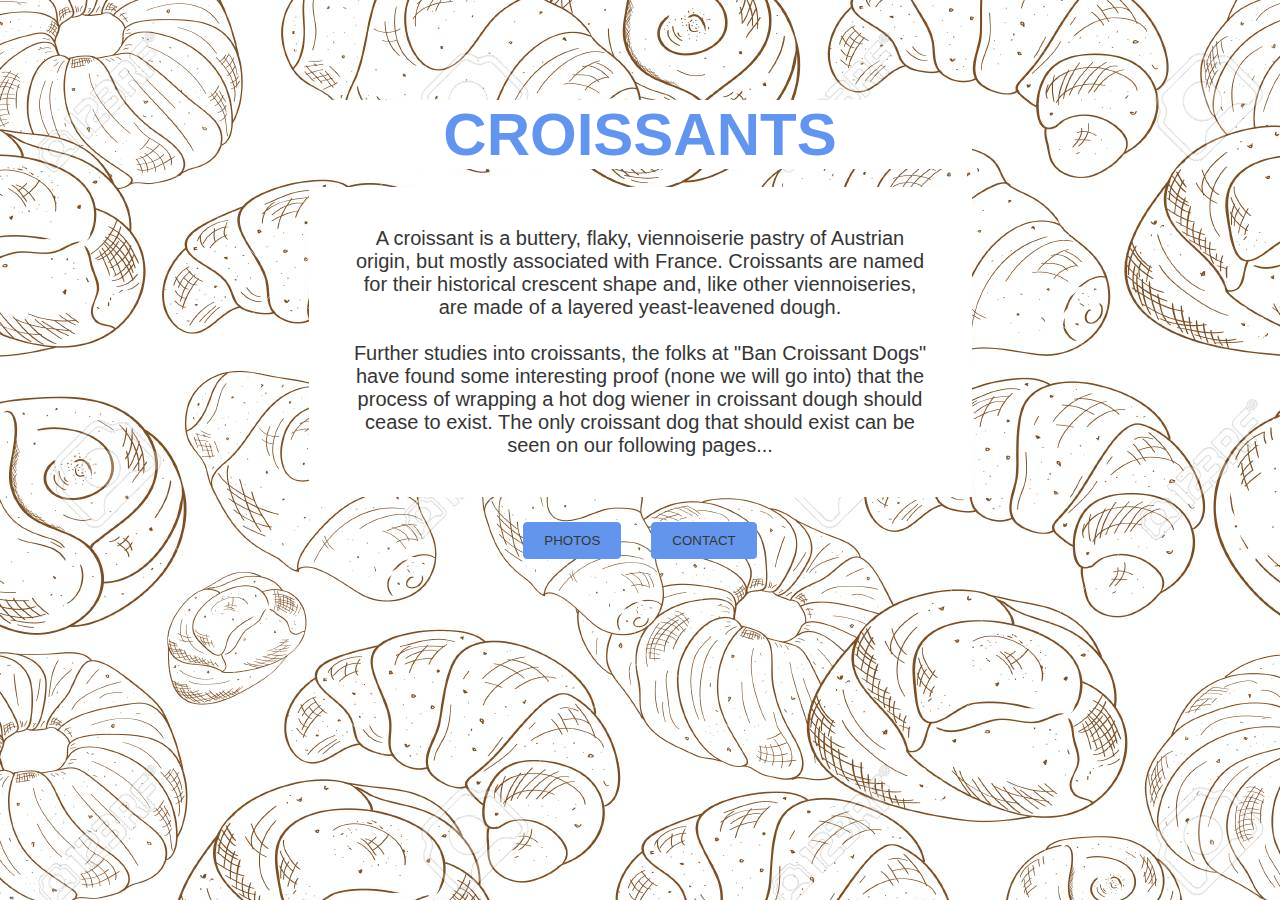
==== index.html @ dc479a84 "created the foundation website for croissants" ====
<!DOCTYPE html>
<html lang="en">
  <head>
    <meta charset="UTF-8" />
    <meta http-equiv="X-UA-Compatible" content="IE=edge" />
    <meta name="viewport" content="width=device-width, initial-scale=1.0" />
    <title>Croissants</title>
    <link rel="stylesheet" href="css/style.css" />
  </head>
  <body>
    <h1>Croissants</h1>
    <br />
    <p class="wikiCroissants">
      A croissant is a buttery, flaky, viennoiserie pastry of Austrian origin,
      but mostly associated with France. Croissants are named for their
      historical crescent shape and, like other viennoiseries, are made of a
      layered yeast-leavened dough.
      <br />
      <br />Further studies into croissants, the folks at "Ban Croissant Dogs"
      have found some interesting proof (none we will go into) that the process
      of wrapping a hot dog wiener in croissant dough should cease to exist. The
      only croissant dog that should exist can be seen on our following pages...
    </p>
    <div class="croissantLink">
      <span class="websiteLinks">
        <button><a href="photo.html" class="button">Photos</a></button>
        <button>
          <a href="contact.html" class="button">Contact</a>
        </button>
      </span>
    </div>
  </body>
</html>
---- css/style.css ----
h1 {
  text-align: center;
  margin: 0 auto;
  color: cornflowerblue;
  text-transform: uppercase;
  font-weight: 900;
  font-size: 60px;
  background-color: #fff;
  display: block;
  max-width: 583px;
  padding: 0 40px;
  margin-top: 100px;
}

body {
  background-image: url("/images/96908711-bun-and-croissant-background-wallpaper-seamless-sketch-doodle-monochrome.jpg");
  font-family: Arial, Helvetica, sans-serif;
}

button {
  background-color: cornflowerblue;
  text-decoration: none;
  border: 1px solid rgb(100, 149, 237);
  padding: 10px 20px;
  border-radius: 4px;
  margin: 15px;
}

button:hover {
  border: 1px solid rgb(100, 149, 237);
  background-color: #fff;
  color: cornflowerblue;
  transition: all 2secs ease-in-out;
  cursor: pointer;
}

.button {
  text-decoration: none;
  text-transform: uppercase;
  color: rgb(53, 53, 53);
}

.websiteLinks {
  display: flex;
  justify-content: center;
  margin: 10px;
}

.wikiCroissants {
  text-align: center;
  color: rgb(53, 53, 53);
  background-color: #fff;
  font-size: 20px;
  max-width: 583px;
  display: block;
  margin: 0 auto;
  padding: 40px;
}

.croissantDog {
  max-width: 50%;
  height: auto;
  padding: 10px;
  background-color: #fff;
  border-radius: 4px;
  border: 1px solid rgb(53, 53, 53);
  display: block;
  margin: 0 auto;
  margin-top: 30px;
}

.mailUs {
  background-color: #fff;
  display: flex;
  justify-content: center;
  font-size: 40px;
  text-decoration: none;
  color: cornflowerblue;
}
.mailUs:hover {
  color: rgb(53, 53, 53);
}

.mailbox {
  font-size: 60px;
  text-align: center;
}

.theEmail {
  background-color: #fff;
  max-width: 583px;
  display: block;
  margin: 0 auto;
  padding: 10px 40px 30px 40px;
  margin-top: 30px;
}
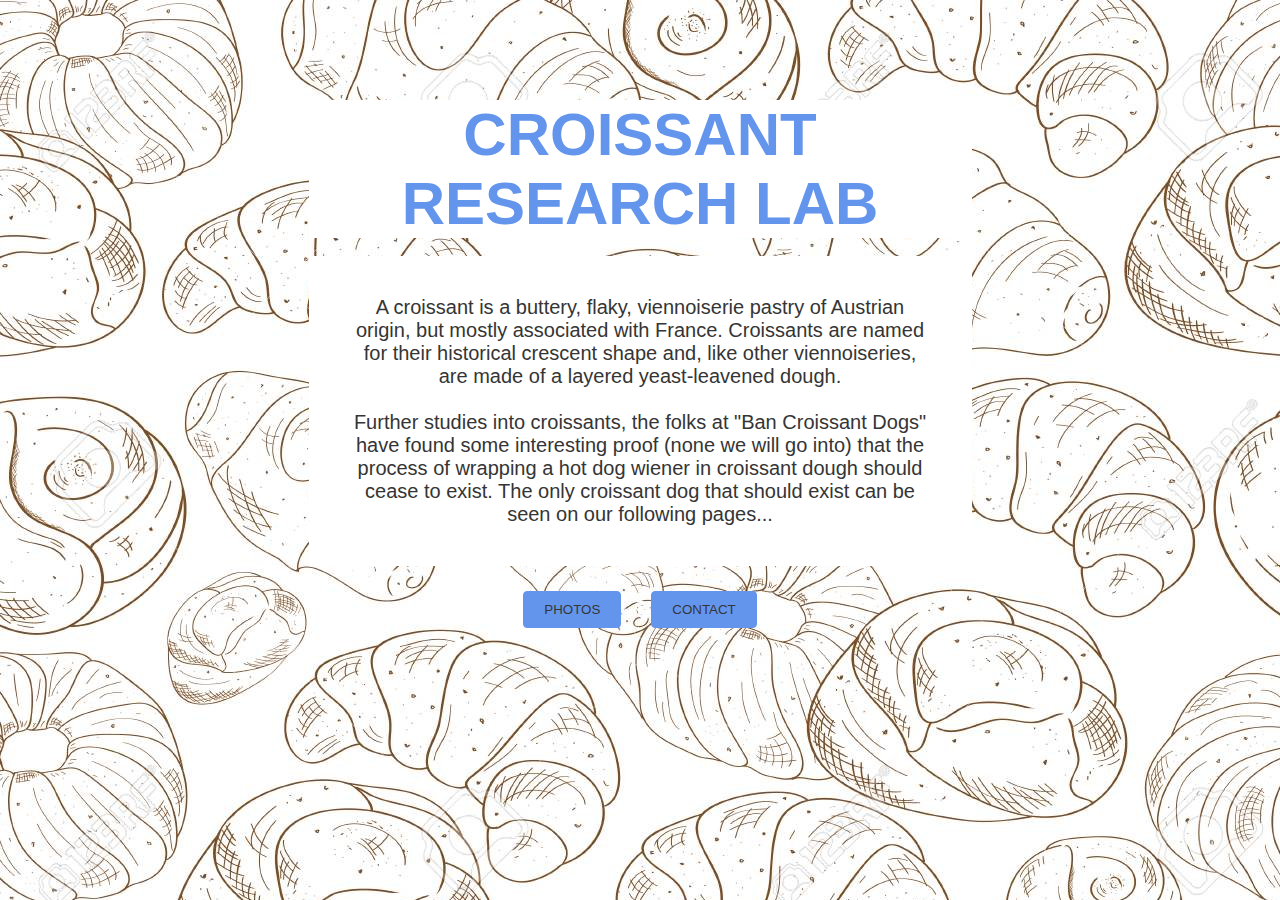
==== commit b6d75302: "Updated SEO practices" ====
--- a/index.html
+++ b/index.html
@@ -3,12 +3,12 @@
   <head>
     <meta charset="UTF-8" />
     <meta http-equiv="X-UA-Compatible" content="IE=edge" />
-    <meta name="viewport" content="width=device-width, initial-scale=1.0" />
-    <title>Croissants</title>
+    <meta name="description" content="Non-Profit Croissant Research Lab" />
+    <title>The Croissant Research Lab</title>
     <link rel="stylesheet" href="css/style.css" />
   </head>
   <body>
-    <h1>Croissants</h1>
+    <h1>Croissant Research Lab</h1>
     <br />
     <p class="wikiCroissants">
       A croissant is a buttery, flaky, viennoiserie pastry of Austrian origin,
@@ -23,9 +23,21 @@
     </p>
     <div class="croissantLink">
       <span class="websiteLinks">
-        <button><a href="photo.html" class="button">Photos</a></button>
         <button>
-          <a href="contact.html" class="button">Contact</a>
+          <a
+            href="photo.html"
+            class="button"
+            title="Croissant Research Lab Photos"
+            >Photos</a
+          >
+        </button>
+        <button>
+          <a
+            href="contact.html"
+            class="button"
+            title="Contact the Croissant Research Lab"
+            >Contact</a
+          >
         </button>
       </span>
     </div>
